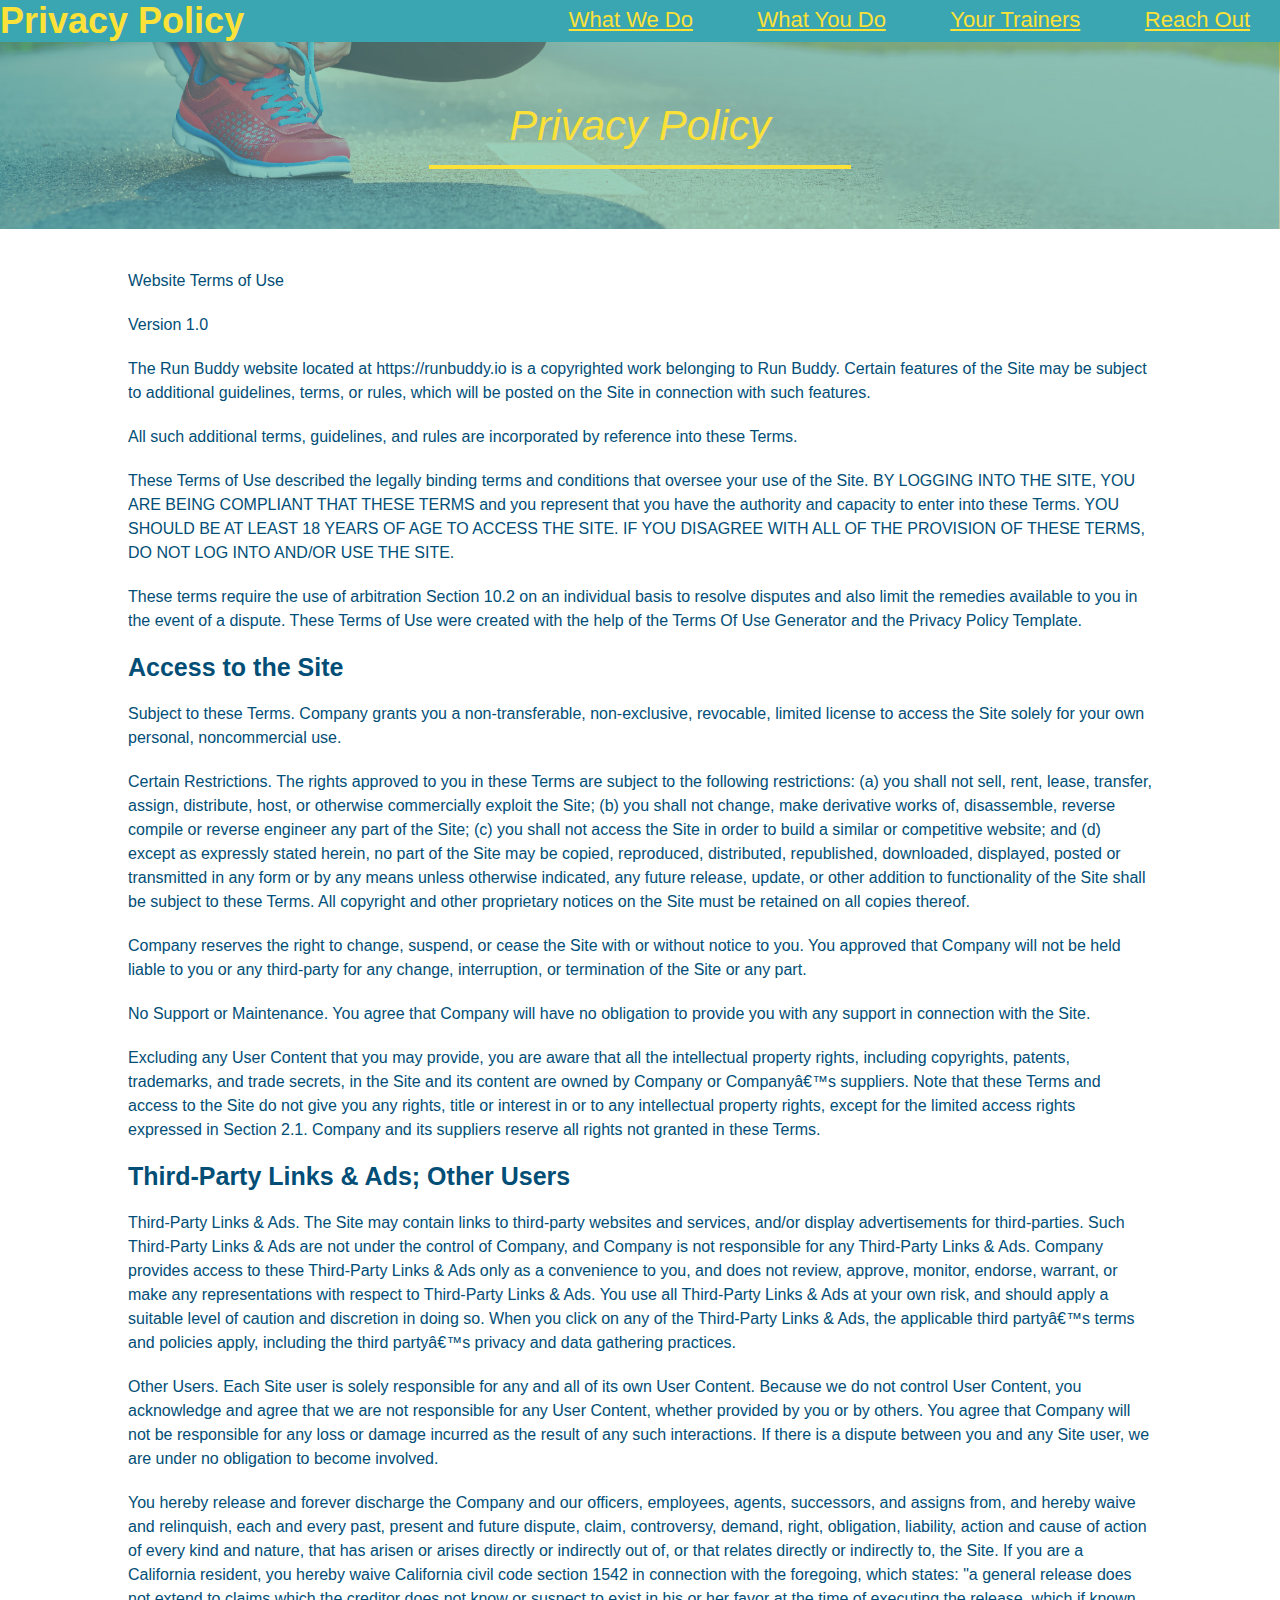
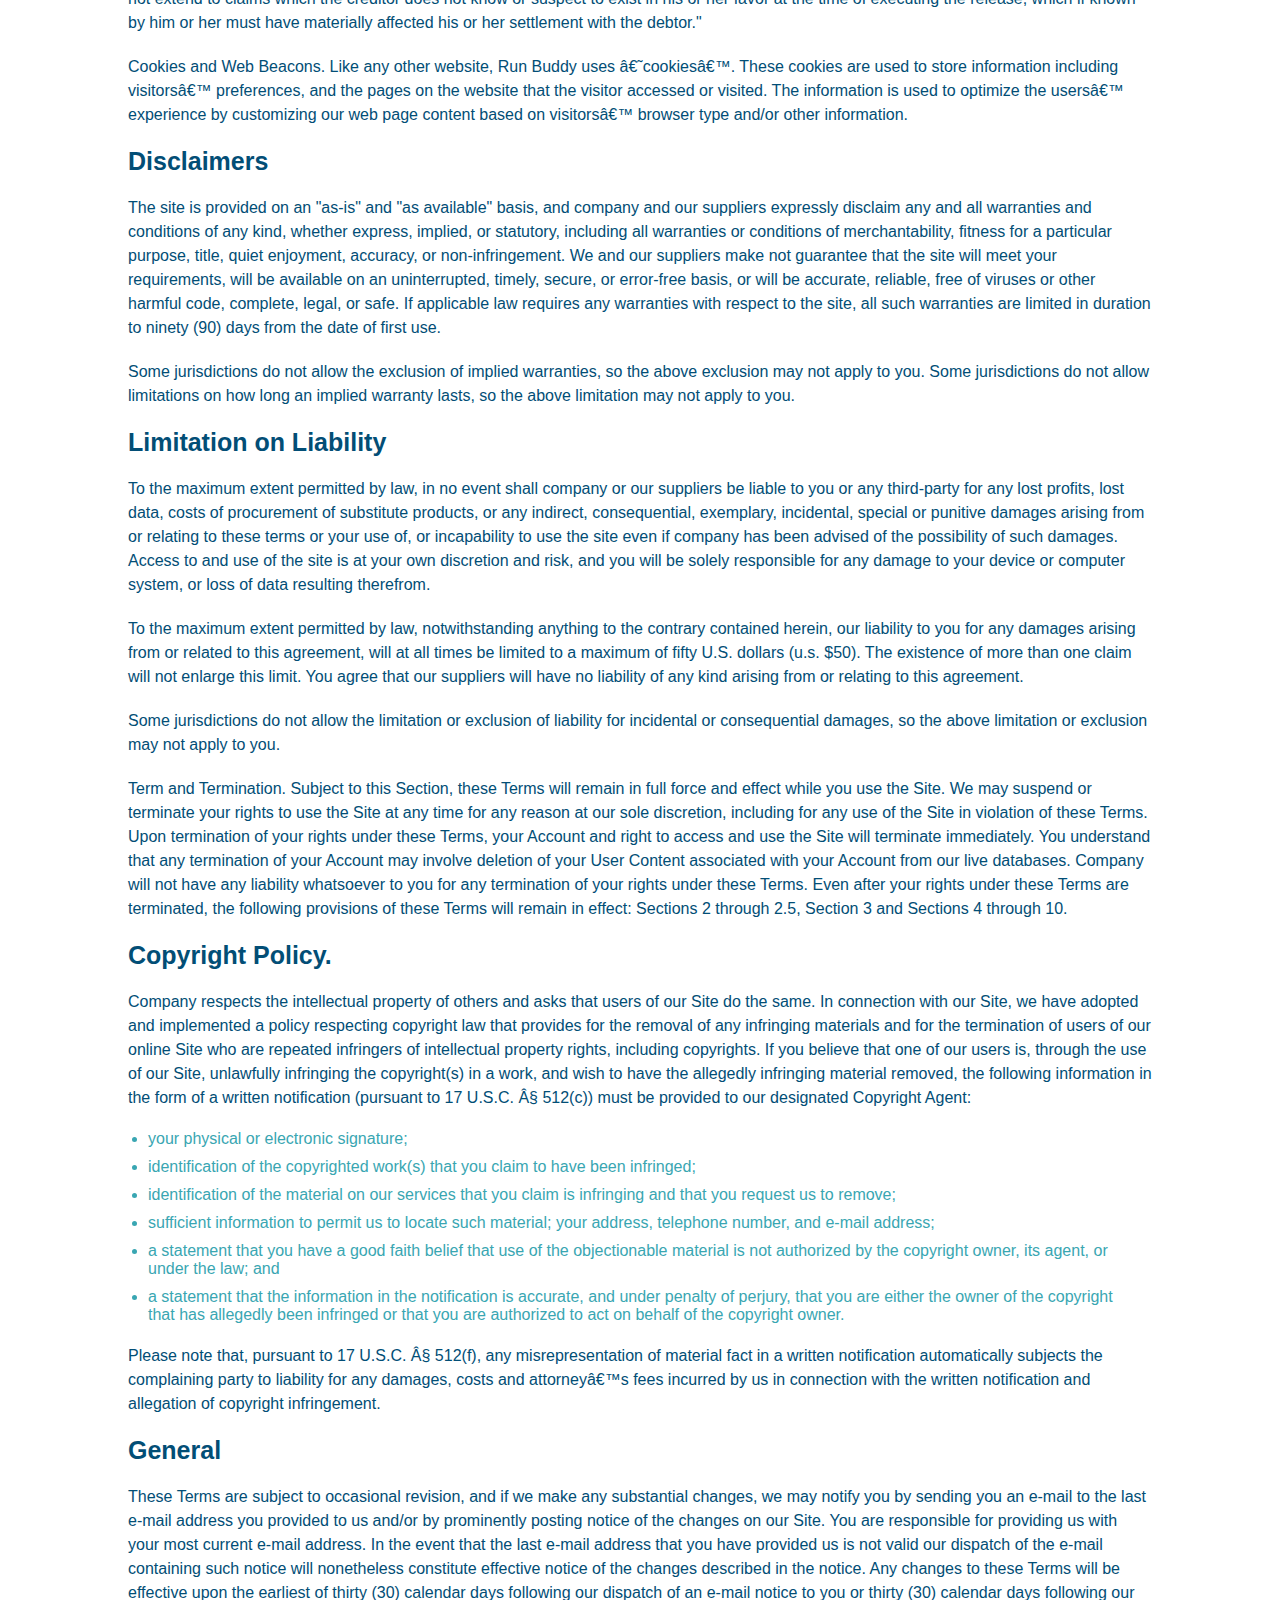
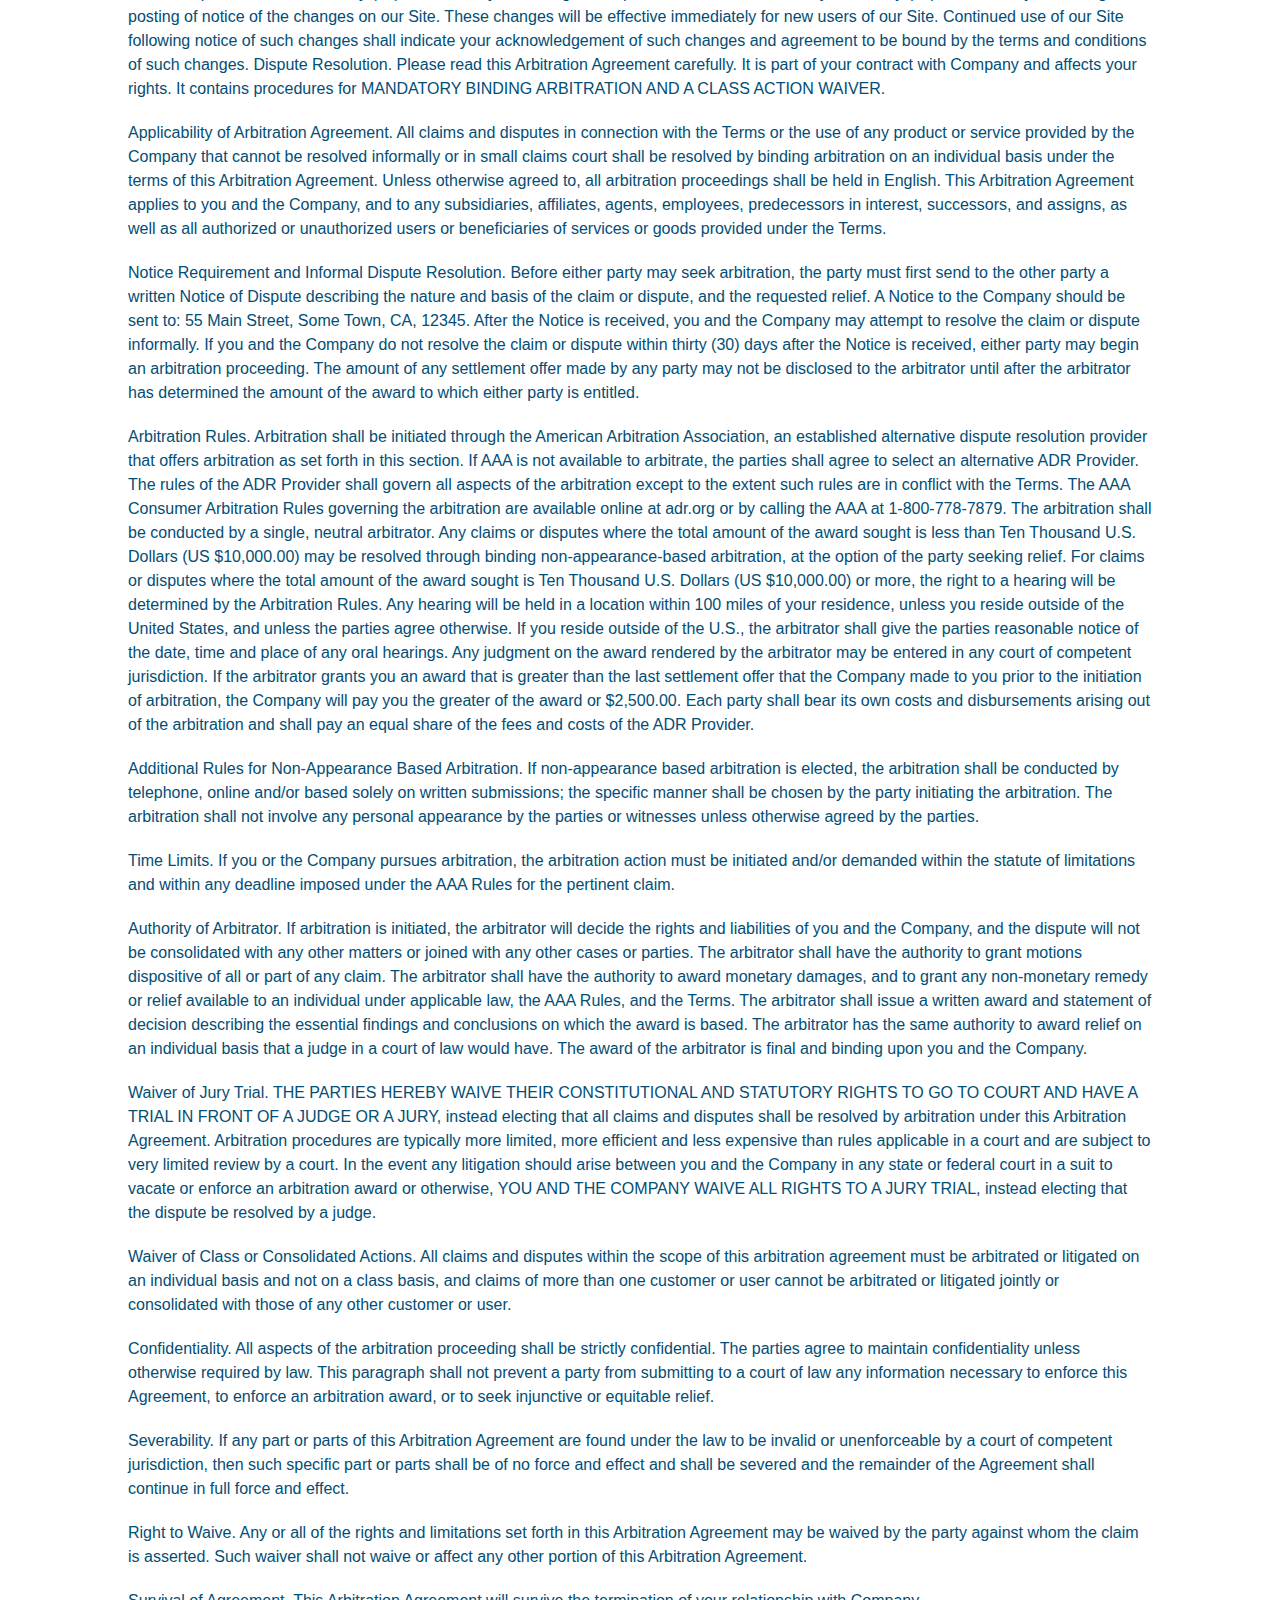
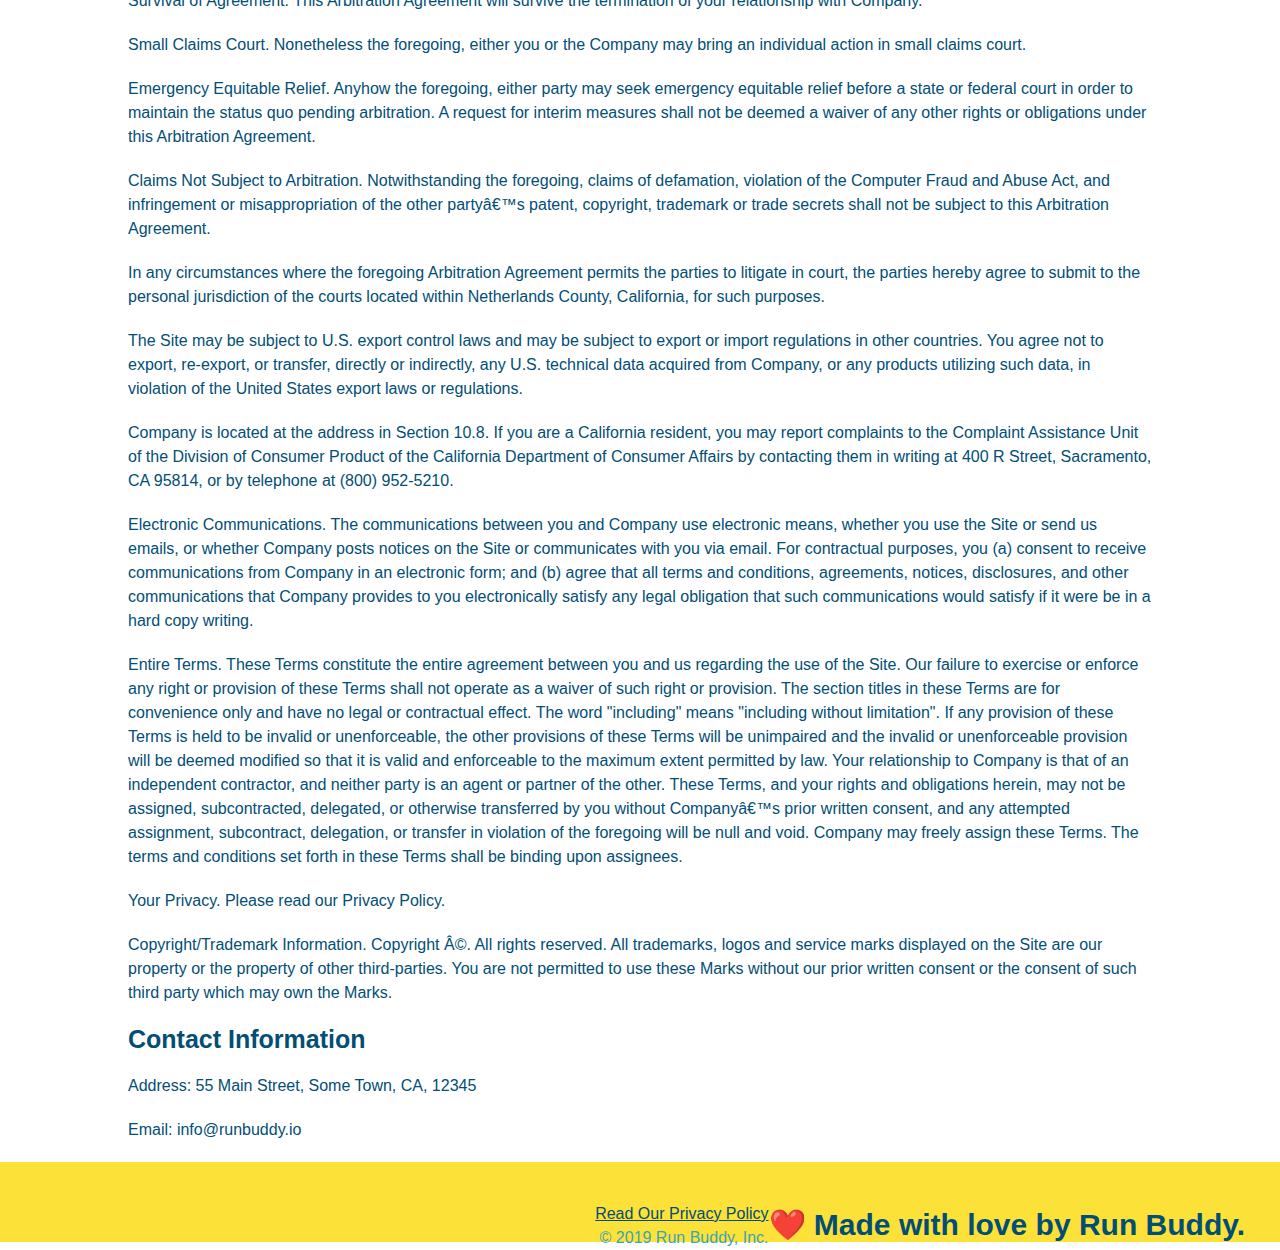
==== privacy-policy.html @ b75817e4 "privacy policy" ====
<!DOCTYPE html>
<html lang="en">
    <head>
        <meta charset="UTF-8" />
        <title>Privacy Policy - Run Buddy</title>
        <link rel="stylesheet" href="./assets/css/style.css"/>
        <link rel="stylesheet" href="./assets/css/secondary-styles.css"/>
    </head>
    <body>
    <!-- header -->
        <header>
        <h1>Privacy Policy</h1>
            <nav>
                <!--Unordered list element -->
                <ul>
                <!-- List item element -->
                <li>
                <!-- Anchor element -->
                <a href="./index.html/#what-we-do">What We Do</a>
                </li>
                <li>
                <a href="./index.html/#what-you-do">What You Do</a>
                </li>
                <li>
                <a href="./index.html/#your-trainers">Your Trainers</a>
                </li>
                <li>
                <a href="./index.html/#reach-out">Reach Out</a>
                </li>
                </ul>
            </nav>
        </header>
    <!-- hero/privacy policy content -->
    <section class="hero hero-secondary">
        <h2 class="page-title">Privacy Policy</h2>
    </section>
    <article class="secondary-content">
        <p>
            Website Terms of Use
          </p>
    
          <p>
            Version 1.0
          </p>
    
          <p>
            The Run Buddy website located at https://runbuddy.io is a copyrighted work belonging to Run Buddy. Certain
            features of the Site may be subject to additional guidelines, terms, or rules, which will be posted on the Site
            in connection with such features.
          </p>
    
          <p>
            All such additional terms, guidelines, and rules are incorporated by reference into these Terms.
          </p>
    
          <p>
            These Terms of Use described the legally binding terms and conditions that oversee your use of the Site. BY
            LOGGING INTO THE SITE, YOU ARE BEING COMPLIANT THAT THESE TERMS and you represent that you have the authority
            and capacity to enter into these Terms. YOU SHOULD BE AT LEAST 18 YEARS OF AGE TO ACCESS THE SITE. IF YOU
            DISAGREE WITH ALL OF THE PROVISION OF THESE TERMS, DO NOT LOG INTO AND/OR USE THE SITE.
          </p>
    
          <p>
            These terms require the use of arbitration Section 10.2 on an individual basis to resolve disputes and also
            limit the remedies available to you in the event of a dispute. These Terms of Use were created with the help of
            the Terms Of Use Generator and the Privacy Policy Template.
          </p>
    
          <h3>
            Access to the Site
          </h3>
    
          <p>
            Subject to these Terms. Company grants you a non-transferable, non-exclusive, revocable, limited license to
            access the Site solely for your own personal, noncommercial use.
          </p>
    
          <p>
            Certain Restrictions. The rights approved to you in these Terms are subject to the following restrictions: (a)
            you shall not sell, rent, lease, transfer, assign, distribute, host, or otherwise commercially exploit the Site;
            (b) you shall not change, make derivative works of, disassemble, reverse compile or reverse engineer any part of
            the Site; (c) you shall not access the Site in order to build a similar or competitive website; and (d) except
            as expressly stated herein, no part of the Site may be copied, reproduced, distributed, republished, downloaded,
            displayed, posted or transmitted in any form or by any means unless otherwise indicated, any future release,
            update, or other addition to functionality of the Site shall be subject to these Terms. All copyright and other
            proprietary notices on the Site must be retained on all copies thereof.
          </p>
    
          <p>
            Company reserves the right to change, suspend, or cease the Site with or without notice to you. You approved
            that Company will not be held liable to you or any third-party for any change, interruption, or termination of
            the Site or any part.
          </p>
    
          <p>
            No Support or Maintenance. You agree that Company will have no obligation to provide you with any support in
            connection with the Site.
          </p>
    
          <p>
            Excluding any User Content that you may provide, you are aware that all the intellectual property rights,
            including copyrights, patents, trademarks, and trade secrets, in the Site and its content are owned by Company
            or Companyâ€™s suppliers. Note that these Terms and access to the Site do not give you any rights, title or
            interest in or to any intellectual property rights, except for the limited access rights expressed in Section
            2.1. Company and its suppliers reserve all rights not granted in these Terms.
          </p>
    
          <h3>
            Third-Party Links & Ads; Other Users
          </h3>
    
          <p>
            Third-Party Links & Ads. The Site may contain links to third-party websites and services, and/or display
            advertisements for third-parties. Such Third-Party Links & Ads are not under the control of Company, and Company
            is not responsible for any Third-Party Links & Ads. Company provides access to these Third-Party Links & Ads
            only as a convenience to you, and does not review, approve, monitor, endorse, warrant, or make any
            representations with respect to Third-Party Links & Ads. You use all Third-Party Links & Ads at your own risk,
            and should apply a suitable level of caution and discretion in doing so. When you click on any of the
            Third-Party Links & Ads, the applicable third partyâ€™s terms and policies apply, including the third partyâ€™s
            privacy and data gathering practices.
          </p>
    
          <p>
            Other Users. Each Site user is solely responsible for any and all of its own User Content. Because we do not
            control User Content, you acknowledge and agree that we are not responsible for any User Content, whether
            provided by you or by others. You agree that Company will not be responsible for any loss or damage incurred as
            the result of any such interactions. If there is a dispute between you and any Site user, we are under no
            obligation to become involved.
          </p>
    
          <p>
            You hereby release and forever discharge the Company and our officers, employees, agents, successors, and
            assigns from, and hereby waive and relinquish, each and every past, present and future dispute, claim,
            controversy, demand, right, obligation, liability, action and cause of action of every kind and nature, that has
            arisen or arises directly or indirectly out of, or that relates directly or indirectly to, the Site. If you are
            a California resident, you hereby waive California civil code section 1542 in connection with the foregoing,
            which states: "a general release does not extend to claims which the creditor does not know or suspect to exist
            in his or her favor at the time of executing the release, which if known by him or her must have materially
            affected his or her settlement with the debtor."
          </p>
    
          <p>
            Cookies and Web Beacons. Like any other website, Run Buddy uses â€˜cookiesâ€™. These cookies are used to store
            information including visitorsâ€™ preferences, and the pages on the website that the visitor accessed or visited.
            The information is used to optimize the usersâ€™ experience by customizing our web page content based on visitorsâ€™
            browser type and/or other information.
          </p>
    
          <h3>
            Disclaimers
          </h3>
    
          <p>
            The site is provided on an "as-is" and "as available" basis, and company and our suppliers expressly disclaim
            any and all warranties and conditions of any kind, whether express, implied, or statutory, including all
            warranties or conditions of merchantability, fitness for a particular purpose, title, quiet enjoyment, accuracy,
            or non-infringement. We and our suppliers make not guarantee that the site will meet your requirements, will be
            available on an uninterrupted, timely, secure, or error-free basis, or will be accurate, reliable, free of
            viruses or other harmful code, complete, legal, or safe. If applicable law requires any warranties with respect
            to the site, all such warranties are limited in duration to ninety (90) days from the date of first use.
          </p>
    
          <p>
            Some jurisdictions do not allow the exclusion of implied warranties, so the above exclusion may not apply to
            you. Some jurisdictions do not allow limitations on how long an implied warranty lasts, so the above limitation
            may not apply to you.
          </p>
    
          <h3>
            Limitation on Liability
          </h3>
    
          <p>
            To the maximum extent permitted by law, in no event shall company or our suppliers be liable to you or any
            third-party for any lost profits, lost data, costs of procurement of substitute products, or any indirect,
            consequential, exemplary, incidental, special or punitive damages arising from or relating to these terms or
            your use of, or incapability to use the site even if company has been advised of the possibility of such
            damages. Access to and use of the site is at your own discretion and risk, and you will be solely responsible
            for any damage to your device or computer system, or loss of data resulting therefrom.
          </p>
    
          <p>
            To the maximum extent permitted by law, notwithstanding anything to the contrary contained herein, our liability
            to you for any damages arising from or related to this agreement, will at all times be limited to a maximum of
            fifty U.S. dollars (u.s. $50). The existence of more than one claim will not enlarge this limit. You agree that
            our suppliers will have no liability of any kind arising from or relating to this agreement.
          </p>
    
          <p>
            Some jurisdictions do not allow the limitation or exclusion of liability for incidental or consequential
            damages, so the above limitation or exclusion may not apply to you.
          </p>
    
          <p>
            Term and Termination. Subject to this Section, these Terms will remain in full force and effect while you use
            the Site. We may suspend or terminate your rights to use the Site at any time for any reason at our sole
            discretion, including for any use of the Site in violation of these Terms. Upon termination of your rights under
            these Terms, your Account and right to access and use the Site will terminate immediately. You understand that
            any termination of your Account may involve deletion of your User Content associated with your Account from our
            live databases. Company will not have any liability whatsoever to you for any termination of your rights under
            these Terms. Even after your rights under these Terms are terminated, the following provisions of these Terms
            will remain in effect: Sections 2 through 2.5, Section 3 and Sections 4 through 10.
          </p>
    
          <h3>
            Copyright Policy.
          </h3>
    
          <p>
            Company respects the intellectual property of others and asks that users of our Site do the same. In connection
            with our Site, we have adopted and implemented a policy respecting copyright law that provides for the removal
            of any infringing materials and for the termination of users of our online Site who are repeated infringers of
            intellectual property rights, including copyrights. If you believe that one of our users is, through the use of
            our Site, unlawfully infringing the copyright(s) in a work, and wish to have the allegedly infringing material
            removed, the following information in the form of a written notification (pursuant to 17 U.S.C. Â§ 512(c)) must
            be provided to our designated Copyright Agent:
          </p>
    
          <ul>
            <li>
              your physical or electronic signature;
            </li>
            <li>
              identification of the copyrighted work(s) that you claim to have been infringed;
            </li>
            <li>
              identification of the material on our services that you claim is infringing and that you request us to remove;
            </li>
            <li>
              sufficient information to permit us to locate such material; your address, telephone number, and e-mail
              address;
            </li>
            <li>
              a statement that you have a good faith belief that use of the objectionable material is not authorized by the
              copyright owner, its agent, or under the law; and
            </li>
            <li>
              a statement that the information in the notification is accurate, and under penalty of perjury, that you are
              either the owner of the copyright that has allegedly been infringed or that you are authorized to act on
              behalf of the copyright owner.
            </li>
          </ul>
    
          <p>
            Please note that, pursuant to 17 U.S.C. Â§ 512(f), any misrepresentation of material fact in a written
            notification automatically subjects the complaining party to liability for any damages, costs and attorneyâ€™s
            fees incurred by us in connection with the written notification and allegation of copyright infringement.
          </p>
    
          <h3>
            General
          </h3>
    
          <p>
            These Terms are subject to occasional revision, and if we make any substantial changes, we may notify you by
            sending you an e-mail to the last e-mail address you provided to us and/or by prominently posting notice of the
            changes on our Site. You are responsible for providing us with your most current e-mail address. In the event
            that the last e-mail address that you have provided us is not valid our dispatch of the e-mail containing such
            notice will nonetheless constitute effective notice of the changes described in the notice. Any changes to these
            Terms will be effective upon the earliest of thirty (30) calendar days following our dispatch of an e-mail
            notice to you or thirty (30) calendar days following our posting of notice of the changes on our Site. These
            changes will be effective immediately for new users of our Site. Continued use of our Site following notice of
            such changes shall indicate your acknowledgement of such changes and agreement to be bound by the terms and
            conditions of such changes. Dispute Resolution. Please read this Arbitration Agreement carefully. It is part of
            your contract with Company and affects your rights. It contains procedures for MANDATORY BINDING ARBITRATION AND
            A CLASS ACTION WAIVER.
          </p>
    
          <p>
            Applicability of Arbitration Agreement. All claims and disputes in connection with the Terms or the use of any
            product or service provided by the Company that cannot be resolved informally or in small claims court shall be
            resolved by binding arbitration on an individual basis under the terms of this Arbitration Agreement. Unless
            otherwise agreed to, all arbitration proceedings shall be held in English. This Arbitration Agreement applies to
            you and the Company, and to any subsidiaries, affiliates, agents, employees, predecessors in interest,
            successors, and assigns, as well as all authorized or unauthorized users or beneficiaries of services or goods
            provided under the Terms.
          </p>
    
          <p>
            Notice Requirement and Informal Dispute Resolution. Before either party may seek arbitration, the party must
            first send to the other party a written Notice of Dispute describing the nature and basis of the claim or
            dispute, and the requested relief. A Notice to the Company should be sent to: 55 Main Street, Some Town, CA,
            12345. After the Notice is received, you and the Company may attempt to resolve the claim or dispute informally.
            If you and the Company do not resolve the claim or dispute within thirty (30) days after the Notice is received,
            either party may begin an arbitration proceeding. The amount of any settlement offer made by any party may not
            be disclosed to the arbitrator until after the arbitrator has determined the amount of the award to which either
            party is entitled.
          </p>
    
          <p>
            Arbitration Rules. Arbitration shall be initiated through the American Arbitration Association, an established
            alternative dispute resolution provider that offers arbitration as set forth in this section. If AAA is not
            available to arbitrate, the parties shall agree to select an alternative ADR Provider. The rules of the ADR
            Provider shall govern all aspects of the arbitration except to the extent such rules are in conflict with the
            Terms. The AAA Consumer Arbitration Rules governing the arbitration are available online at adr.org or by
            calling the AAA at 1-800-778-7879. The arbitration shall be conducted by a single, neutral arbitrator. Any
            claims or disputes where the total amount of the award sought is less than Ten Thousand U.S. Dollars (US
            $10,000.00) may be resolved through binding non-appearance-based arbitration, at the option of the party seeking
            relief. For claims or disputes where the total amount of the award sought is Ten Thousand U.S. Dollars (US
            $10,000.00) or more, the right to a hearing will be determined by the Arbitration Rules. Any hearing will be
            held in a location within 100 miles of your residence, unless you reside outside of the United States, and
            unless the parties agree otherwise. If you reside outside of the U.S., the arbitrator shall give the parties
            reasonable notice of the date, time and place of any oral hearings. Any judgment on the award rendered by the
            arbitrator may be entered in any court of competent jurisdiction. If the arbitrator grants you an award that is
            greater than the last settlement offer that the Company made to you prior to the initiation of arbitration, the
            Company will pay you the greater of the award or $2,500.00. Each party shall bear its own costs and
            disbursements arising out of the arbitration and shall pay an equal share of the fees and costs of the ADR
            Provider.
          </p>
    
          <p>
            Additional Rules for Non-Appearance Based Arbitration. If non-appearance based arbitration is elected, the
            arbitration shall be conducted by telephone, online and/or based solely on written submissions; the specific
            manner shall be chosen by the party initiating the arbitration. The arbitration shall not involve any personal
            appearance by the parties or witnesses unless otherwise agreed by the parties.
          </p>
    
          <p>
            Time Limits. If you or the Company pursues arbitration, the arbitration action must be initiated and/or demanded
            within the statute of limitations and within any deadline imposed under the AAA Rules for the pertinent claim.
          </p>
    
          <p>
            Authority of Arbitrator. If arbitration is initiated, the arbitrator will decide the rights and liabilities of
            you and the Company, and the dispute will not be consolidated with any other matters or joined with any other
            cases or parties. The arbitrator shall have the authority to grant motions dispositive of all or part of any
            claim. The arbitrator shall have the authority to award monetary damages, and to grant any non-monetary remedy
            or relief available to an individual under applicable law, the AAA Rules, and the Terms. The arbitrator shall
            issue a written award and statement of decision describing the essential findings and conclusions on which the
            award is based. The arbitrator has the same authority to award relief on an individual basis that a judge in a
            court of law would have. The award of the arbitrator is final and binding upon you and the Company.
          </p>
    
          <p>
            Waiver of Jury Trial. THE PARTIES HEREBY WAIVE THEIR CONSTITUTIONAL AND STATUTORY RIGHTS TO GO TO COURT AND HAVE
            A TRIAL IN FRONT OF A JUDGE OR A JURY, instead electing that all claims and disputes shall be resolved by
            arbitration under this Arbitration Agreement. Arbitration procedures are typically more limited, more efficient
            and less expensive than rules applicable in a court and are subject to very limited review by a court. In the
            event any litigation should arise between you and the Company in any state or federal court in a suit to vacate
            or enforce an arbitration award or otherwise, YOU AND THE COMPANY WAIVE ALL RIGHTS TO A JURY TRIAL, instead
            electing that the dispute be resolved by a judge.
          </p>
    
          <p>
            Waiver of Class or Consolidated Actions. All claims and disputes within the scope of this arbitration agreement
            must be arbitrated or litigated on an individual basis and not on a class basis, and claims of more than one
            customer or user cannot be arbitrated or litigated jointly or consolidated with those of any other customer or
            user.
          </p>
    
          <p>
            Confidentiality. All aspects of the arbitration proceeding shall be strictly confidential. The parties agree to
            maintain confidentiality unless otherwise required by law. This paragraph shall not prevent a party from
            submitting to a court of law any information necessary to enforce this Agreement, to enforce an arbitration
            award, or to seek injunctive or equitable relief.
          </p>
    
          <p>
            Severability. If any part or parts of this Arbitration Agreement are found under the law to be invalid or
            unenforceable by a court of competent jurisdiction, then such specific part or parts shall be of no force and
            effect and shall be severed and the remainder of the Agreement shall continue in full force and effect.
          </p>
    
          <p>
            Right to Waive. Any or all of the rights and limitations set forth in this Arbitration Agreement may be waived
            by the party against whom the claim is asserted. Such waiver shall not waive or affect any other portion of this
            Arbitration Agreement.
          </p>
    
          <p>
            Survival of Agreement. This Arbitration Agreement will survive the termination of your relationship with
            Company.
          </p>
    
          <p>
            Small Claims Court. Nonetheless the foregoing, either you or the Company may bring an individual action in small
            claims court.
          </p>
    
          <p>
            Emergency Equitable Relief. Anyhow the foregoing, either party may seek emergency equitable relief before a
            state or federal court in order to maintain the status quo pending arbitration. A request for interim measures
            shall not be deemed a waiver of any other rights or obligations under this Arbitration Agreement.
          </p>
    
          <p>
            Claims Not Subject to Arbitration. Notwithstanding the foregoing, claims of defamation, violation of the
            Computer Fraud and Abuse Act, and infringement or misappropriation of the other partyâ€™s patent, copyright,
            trademark or trade secrets shall not be subject to this Arbitration Agreement.
          </p>
    
          <p>
            In any circumstances where the foregoing Arbitration Agreement permits the parties to litigate in court, the
            parties hereby agree to submit to the personal jurisdiction of the courts located within Netherlands County,
            California, for such purposes.
          </p>
    
          <p>
            The Site may be subject to U.S. export control laws and may be subject to export or import regulations in other
            countries. You agree not to export, re-export, or transfer, directly or indirectly, any U.S. technical data
            acquired from Company, or any products utilizing such data, in violation of the United States export laws or
            regulations.
          </p>
    
          <p>
            Company is located at the address in Section 10.8. If you are a California resident, you may report complaints
            to the Complaint Assistance Unit of the Division of Consumer Product of the California Department of Consumer
            Affairs by contacting them in writing at 400 R Street, Sacramento, CA 95814, or by telephone at (800) 952-5210.
          </p>
    
          <p>
            Electronic Communications. The communications between you and Company use electronic means, whether you use the
            Site or send us emails, or whether Company posts notices on the Site or communicates with you via email. For
            contractual purposes, you (a) consent to receive communications from Company in an electronic form; and (b)
            agree that all terms and conditions, agreements, notices, disclosures, and other communications that Company
            provides to you electronically satisfy any legal obligation that such communications would satisfy if it were be
            in a hard copy writing.
          </p>
    
          <p>
            Entire Terms. These Terms constitute the entire agreement between you and us regarding the use of the Site. Our
            failure to exercise or enforce any right or provision of these Terms shall not operate as a waiver of such right
            or provision. The section titles in these Terms are for convenience only and have no legal or contractual
            effect. The word "including" means "including without limitation". If any provision of these Terms is held to be
            invalid or unenforceable, the other provisions of these Terms will be unimpaired and the invalid or
            unenforceable provision will be deemed modified so that it is valid and enforceable to the maximum extent
            permitted by law. Your relationship to Company is that of an independent contractor, and neither party is an
            agent or partner of the other. These Terms, and your rights and obligations herein, may not be assigned,
            subcontracted, delegated, or otherwise transferred by you without Companyâ€™s prior written consent, and any
            attempted assignment, subcontract, delegation, or transfer in violation of the foregoing will be null and void.
            Company may freely assign these Terms. The terms and conditions set forth in these Terms shall be binding upon
            assignees.
          </p>
    
          <p>
            Your Privacy. Please read our Privacy Policy.
          </p>
    
          <p>
            Copyright/Trademark Information. Copyright Â©. All rights reserved. All trademarks, logos and service marks
            displayed on the Site are our property or the property of other third-parties. You are not permitted to use
            these Marks without our prior written consent or the consent of such third party which may own the Marks.
          </p>
    
          <h3>
            Contact Information
          </h3>
    
          <p>
            Address: 55 Main Street, Some Town, CA, 12345
          </p>
    
          <p>
            Email: info@runbuddy.io
          </p>
    </article>

    <!-- footer -->
        <footer>
            <div>
                <h2>❤️ Made with love by Run Buddy.</h2>
            </div>
            <div>
                <a href=" ">Read Our Privacy Policy</a><br />
                &copy; 2019 Run Buddy, Inc.
            </div>        
        </footer>
    </body>

</html>
---- assets/css/style.css ----
* {
    margin: 0;
    padding: 0;
    box-sizing: border-box;
}

body {
    /* more on this crazy alphanumerical value in a minute! */
    color: #39a6b2;
    font-family: Helvetica, Arial, sans-serif;
  }

header {
    padding: 20px 35 px;
    background-color: #39a6b2;
}

header h1 {
    font-weight: bold;
    font-size: 36px;
    color: #fce138;
    margin: 0;
    display: inline;
}

header a {
    color: #fce138;
}

header nav {
    float: right;
    margin: 7px 0;
}

header nav ul li {
    display: inline;
}

header nav ul li a {
    margin: 0 30px;
    font-weight: lighter;
    font-size: 22px;
}

footer {
    background: #fce138;
    width: 100%;
    padding: 40px 35px;
}

footer h2 {
    display: inline;
    color: #024e76;
    font-size: 30px;
    margin: 0;
}

footer div {
    float: right;
    line-height: 1.5;
    text-align: right;
}

footer a {
    color: #024e76;
}
/* Hero Style Start */
.hero {
    background-image: url("../images/hero-bg.jpg");
    height: 600px;
    background-size: cover;
    background-position: center;
    position: relative;
}

.hero-form h3 {
    font-size: 24px;
    margin: 0;
}

.hero-form p {
    margin: 5px 0 15px 0;
}

.hero-form label {
    margin: 0 5px;
}

.form-input {
    border: 1px solid #024e76;
    display: block;
    padding: 7px 15px;
    font-size: 16px;
    color: #024e76;
    width: 100%;
    margin-bottom: 15px;
}

.hero-form {
    color: #024e76;
    background-color: #fce138;
    padding: 20px;
    width: 500px;
    border: solid 3px #024e76;
    position: absolute;
    bottom: 120px;
    right: 140px;
}

.hero-form button {
    background-color: #024e76;
    color: #fce138;
    border: none;
    padding: 10px 20px;
    font-size: 16px;
}
/* Hero Style End */

.intro {
    text-align: center;
}

.intro p {
    line-height: 1.7;
    color: #39a6b2;
    width: 80%;
    font-size: 20px;
    margin: 0 auto;
}

.steps {
    text-align: center;
    background: #fce138;
}

.section-title {
    font-size: 55px;
    color: #024e76;
    margin-bottom: 35px;
    padding: 0 100px 20px 100px;
    display: inline-block;
    border-bottom: 3px solid;
  }
  
  .primary-border {
    border-color: #fce138;
  }
  
  .secondary-border {
    border-color: #39a6b2;
  }

  .steps div {
      margin-bottom: 80px;
  }

  .steps img {
      width: 15%;
      margin: 10px 0;
  }

  .steps h3 {
      color: #024e76;
      font-size: 46px;
      margin-top: 10px;
  }

  .steps p {
      color: #39a6b2;
      font-size: 23px;
  }

  .steps span {
      font-size: 38px;
  }

  .trainers {
      text-align: center;

  }

  .trainer {
      width: 900px;
      margin: 0 auto 30px auto;
      background: #024e76;
      color: #fce138;
      overflow: auto;
  }

  .trainer img {
      width: 35%;
      float: left;
  }

  .trainer-bio {
      padding: 35px;
      float: left;
      width: 65%;
  }

  .text-left {
    text-align: left;
}

.text-right {
    text-align: right;
}

.trainer-bio h3 {
    font-size: 32px;
    margin-bottom: 8px;
}
  
.trainer-bio h4 {
    font-weight: lighter;
    font-size: 26px;
    margin-bottom: 25px;
}
  
.trainer-bio p {
    font-size: 17px;
    line-height: 1.3;
}

/* REACH OUT STYLES START */
.contact {
    text-align: center;
    background: #024e76;
}

.contact h2 {
    color: #fce138;
}

.contact-info iframe {
    width: 400px;
    height: 400px;
}

.contact-info div {
    width: 410px;
    display: inline-block;
    vertical-align: top;
    text-align: left;
    margin: 30px 0 0 60px;
    color: white;
}

.contact-info h3 {
    color: #fce138;
    font-size: 32px;
}

.contact-info p, .contact-info address {
    margin: 20px 0;
    line-height: 1.5;
    font-size: 20px;
    font-style: normal;
}

.contact-info a {
    color: #fce138;
}

/* REACH OUT STYLES END */

.page-title {
    color: #fce138;
    display: inline-block;
    border-bottom: 4px solid #fce138;
    padding: 0 80px 15px 80px;
    font-weight: normal;
    font-size: 42px;
    font-style: italic;

}

section {
    padding: 60px;
}
---- assets/css/secondary-styles.css ----
.hero {
    background-position: bottom;
    height: auto;
    text-align: center;
    margin-bottom: 40px;
}

.secondary-content {
    width: 80%;
    margin: auto;
    color: #024e76;
}

.secondary-content h3 {
    font-size: 25px;
    margin: 20px 0;
}

.secondary-content p {
    font-size: 16px;
    line-height: 1.5;
    margin: 20px 0;
}

.secondary-content ul {
    margin: 15px 20px;
}

.secondary-content li {
    color: #39a6b2;
    margin: 10px 0;
}
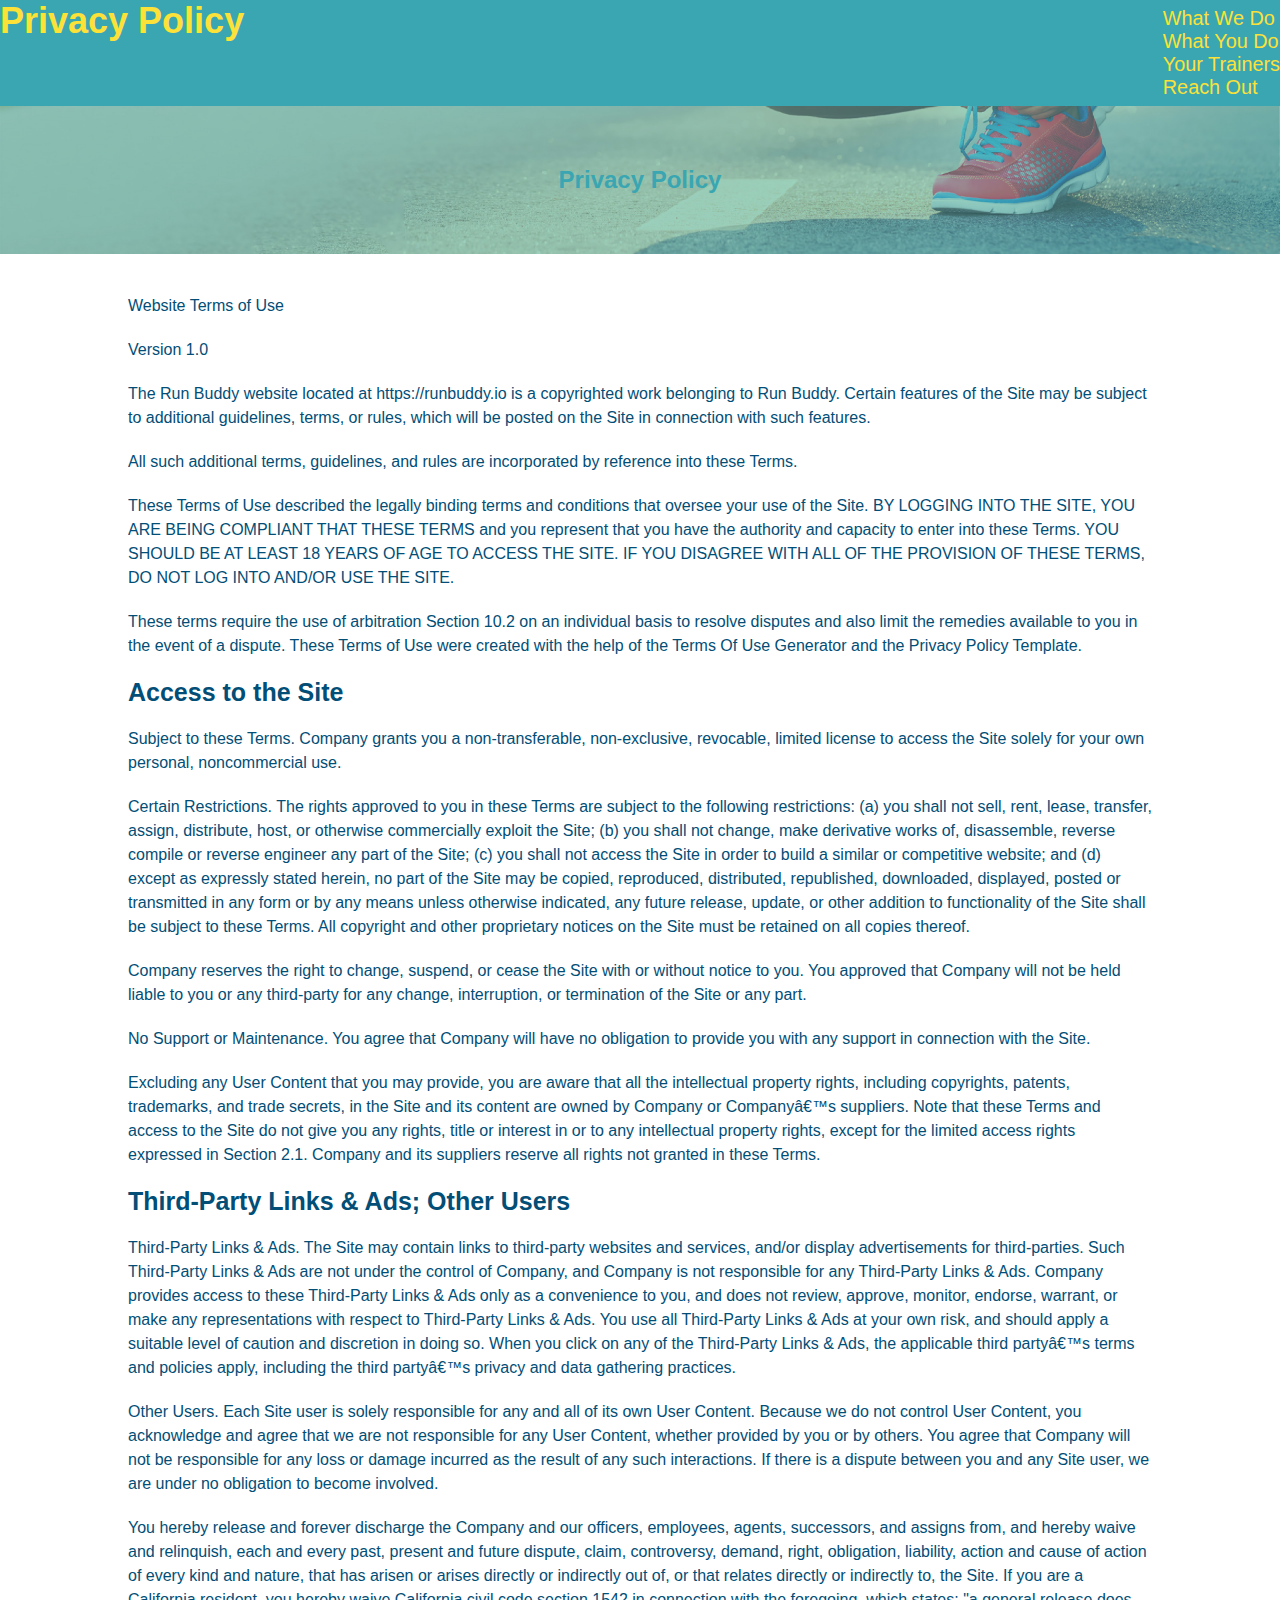
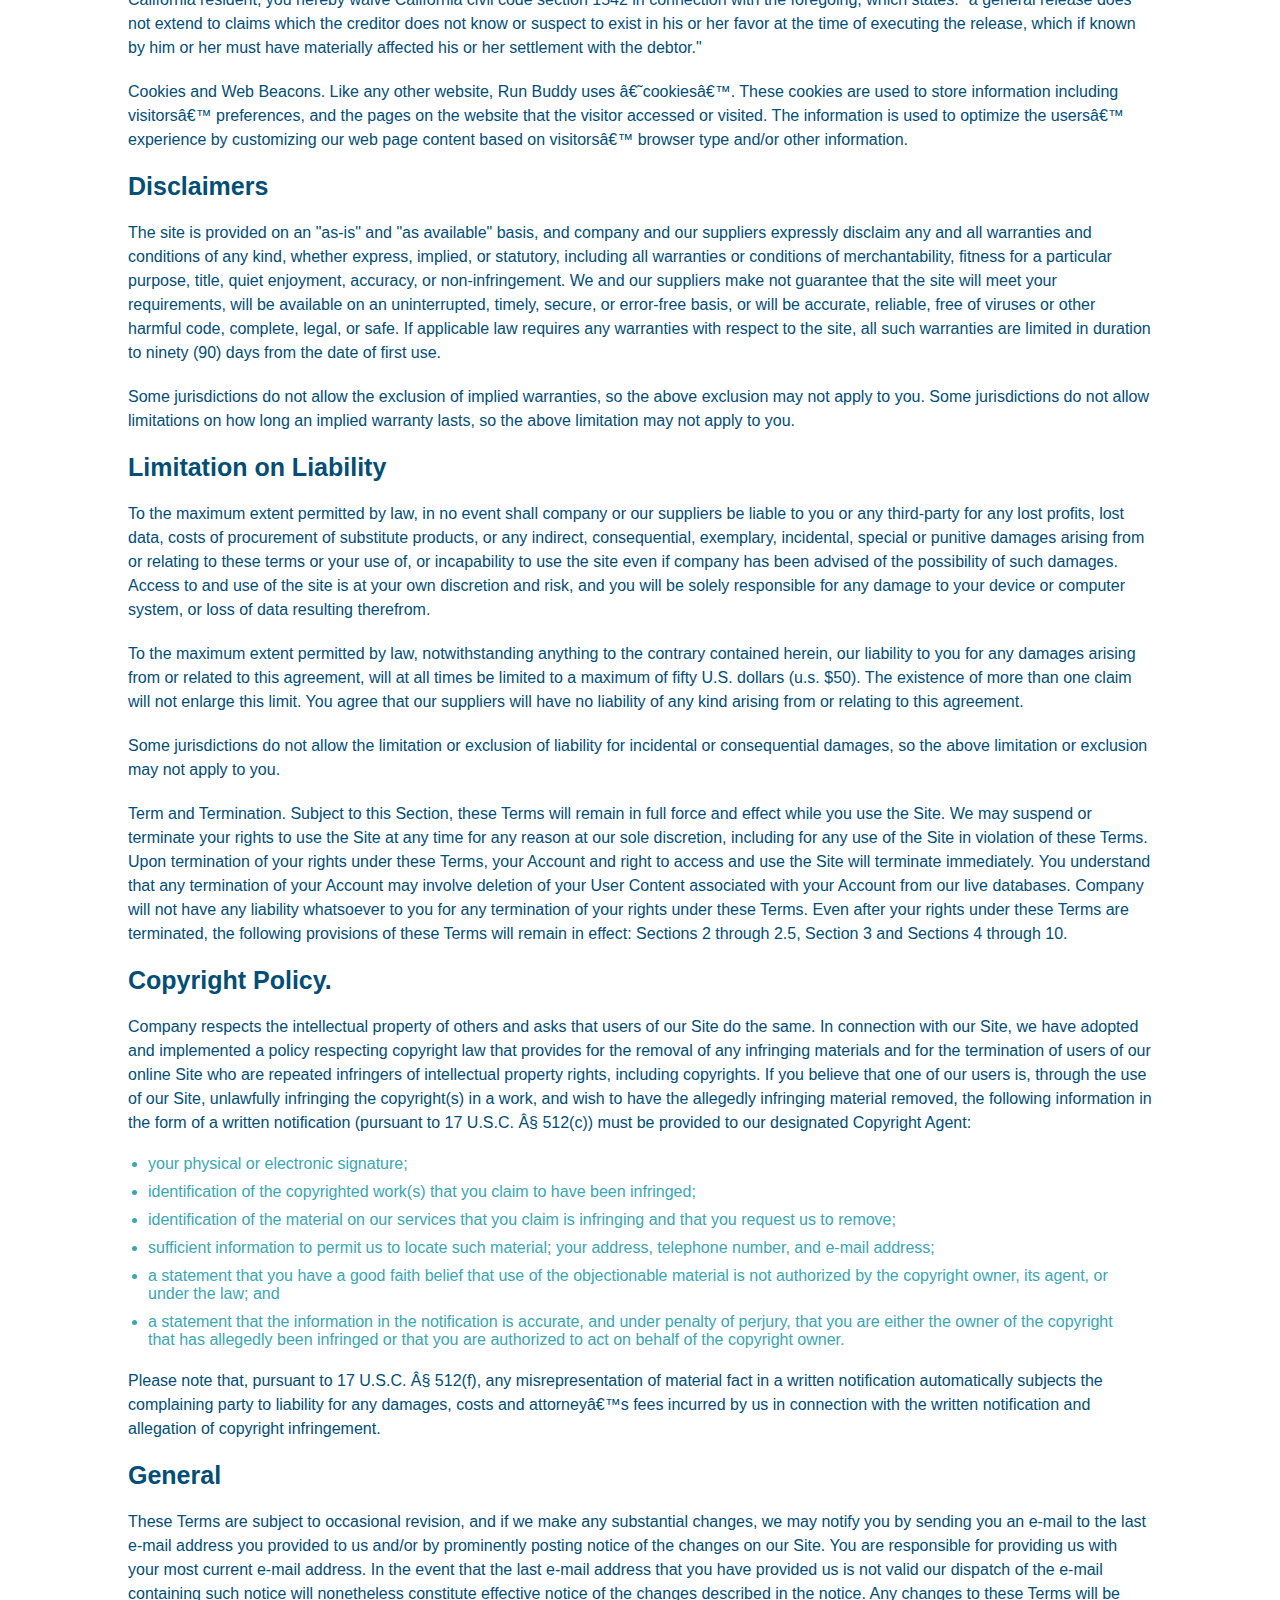
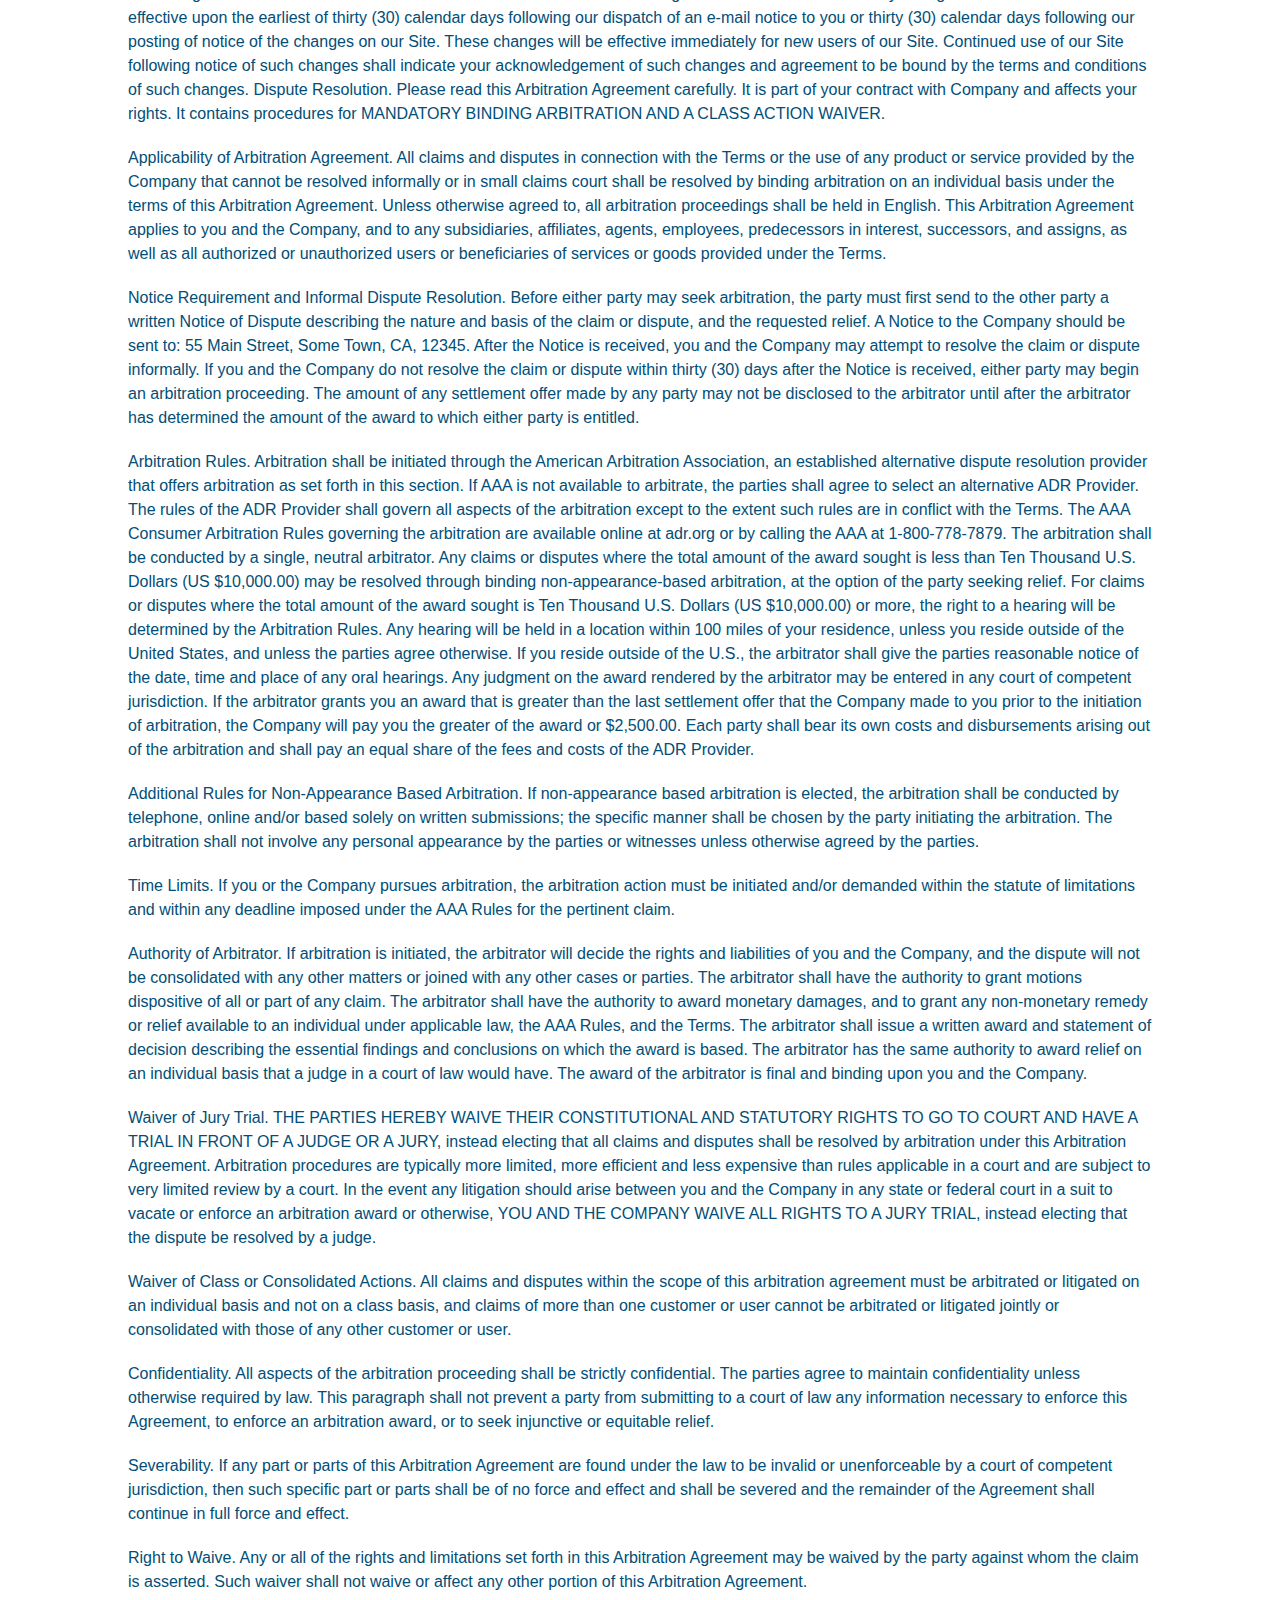
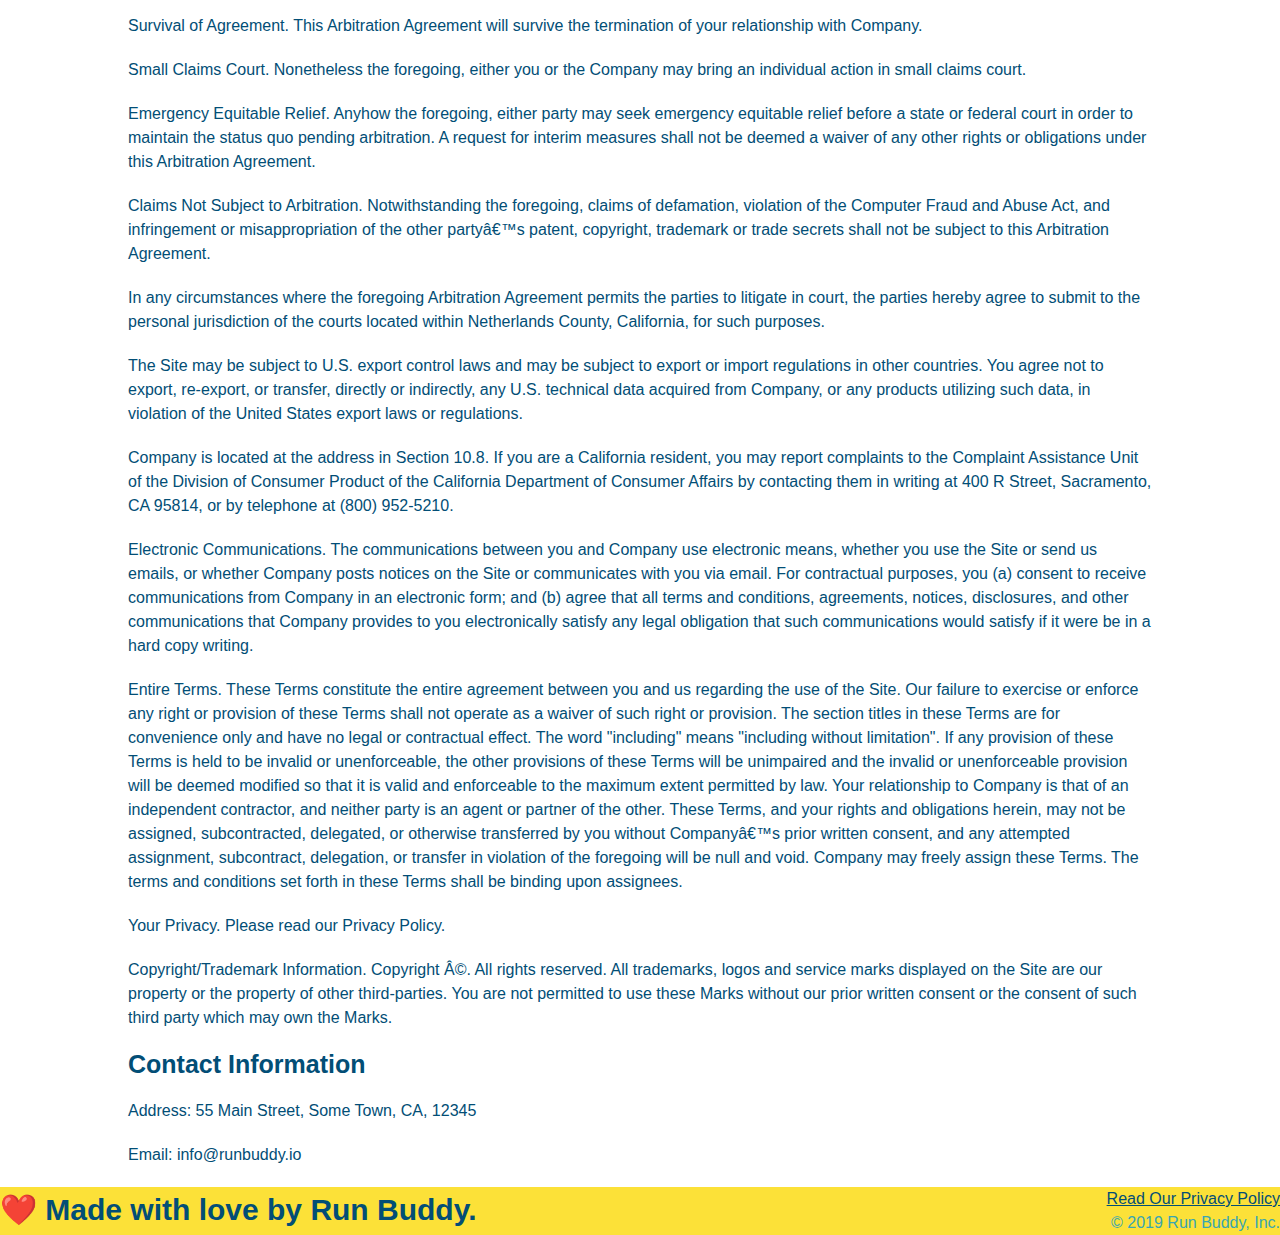
==== commit 2f6ced65: "adding media queries for differently sized screens" ====
--- a/privacy-policy.html
+++ b/privacy-policy.html
@@ -5,6 +5,7 @@
         <title>Privacy Policy - Run Buddy</title>
         <link rel="stylesheet" href="./assets/css/style.css"/>
         <link rel="stylesheet" href="./assets/css/secondary-styles.css"/>
+        <meta name="viewport" content="width=device-width, initial-scale=1.0" />
     </head>
     <body>
     <!-- header -->
--- a/assets/css/style.css
+++ b/assets/css/style.css
@@ -1,62 +1,74 @@
 * {
+    box-sizing: border-box;
     margin: 0;
     padding: 0;
-    box-sizing: border-box;
 }
 
 body {
-    /* more on this crazy alphanumerical value in a minute! */
     color: #39a6b2;
     font-family: Helvetica, Arial, sans-serif;
   }
+
+/* HEADER / NAV BAR STYLES START */
 
 header {
     padding: 20px 35 px;
     background-color: #39a6b2;
+    display: flex;
+    justify-content: space-between;
+    flex-wrap: wrap;
 }
 
 header h1 {
     font-weight: bold;
+    margin: 0;
     font-size: 36px;
     color: #fce138;
-    margin: 0;
-    display: inline;
 }
 
 header a {
+    text-decoration: none;
     color: #fce138;
 }
 
 header nav {
-    float: right;
     margin: 7px 0;
 }
 
 header nav ul li {
-    display: inline;
+    display: flex;
+    flex-wrap: wrap;
+    justify-content: space-between;
+    align-items: center;
+    list-style: none;
 }
 
 header nav ul li a {
-    margin: 0 30px;
+    padding: 10px 15 px;
     font-weight: lighter;
-    font-size: 22px;
-}
+    font-size: 1.55vw;
+}
+
+/* HEADER / NAVBAR STYLES END */
+
+/* FOOTER STYLES START */
 
 footer {
     background: #fce138;
-    width: 100%;
-    padding: 40px 35px;
+    padding: 40px 35 px;
+    display: flex;
+    justify-content: space-between;
+    flex-wrap: wrap;
+    width: 100%;
 }
 
 footer h2 {
-    display: inline;
     color: #024e76;
     font-size: 30px;
     margin: 0;
 }
 
 footer div {
-    float: right;
     line-height: 1.5;
     text-align: right;
 }
@@ -64,13 +76,46 @@
 footer a {
     color: #024e76;
 }
+/* END FOOTER STYLES */
+
+/* STYLE ALL SECTION TAGS */
+section {
+    padding: 60px;
+}
+
 /* Hero Style Start */
 .hero {
     background-image: url("../images/hero-bg.jpg");
-    height: 600px;
     background-size: cover;
     background-position: center;
-    position: relative;
+    display: flex;
+    justify-content: center;
+    flex-wrap: wrap;
+    align-items: flex-start;
+}
+
+.hero-cta {
+    width: 35%;
+    text-align: right;
+    margin: 3.5%;
+    color: #fff;
+    font-size: 18px;
+    line-height: 1.2;
+}
+
+.hero-cta h2 {
+    font-style: italic;
+    font-size: 55px;
+    color: #fce138;
+}
+
+.hero-form {
+    border: solid 3px #024e76;
+    background-color: #fce138;
+    padding: 20px;
+    color: #024e76;
+    width: 40%;
+    margin: 3.5%;
 }
 
 .hero-form h3 {
@@ -96,135 +141,146 @@
     margin-bottom: 15px;
 }
 
-.hero-form {
-    color: #024e76;
-    background-color: #fce138;
-    padding: 20px;
-    width: 500px;
-    border: solid 3px #024e76;
-    position: absolute;
-    bottom: 120px;
-    right: 140px;
-}
-
 .hero-form button {
+    color: #fce138;
     background-color: #024e76;
-    color: #fce138;
     border: none;
     padding: 10px 20px;
     font-size: 16px;
 }
 /* Hero Style End */
 
-.intro {
+/* SECTION TITLE STYLES START */
+.section-title {
+    font-size: 48px;
+    border-bottom: 3px solid;
+    color: #024e76;
+    padding-bottom: 20px;
     text-align: center;
-}
+    margin: 0 auto 35 px auto;
+    width: 50%;
+  }
+  
+.primary-border {
+    border-color: #fce138;
+}
+
+.secondary-border {
+    border-color: #39a6b2;
+}
+/* SECTION TITLE STYLES END */
+
+/* WHAT WE DO STYLES */
 
 .intro p {
     line-height: 1.7;
     color: #39a6b2;
     width: 80%;
+    margin: 0 auto;
     font-size: 20px;
+    text-align: center;
+}
+/* WHAT WE DO STYLES END */
+
+/* WHAT YOU DO STYLES START */
+.steps {
+    background: #fce138;
+}
+
+.step {
+    margin: 50px auto;
+    padding-bottom: 50px;
+    width: 80%;
+    border-bottom: 1px solid #39a6b2;
+    display: flex;
+    flex-wrap: wrap;
+    align-items: center;
+    justify-content: space-between;
+}
+
+.step h3 {
+    color: #024e76;
+    font-size: 46px;
+    flex: 1 30%;
+}
+
+.step-info {
+    flex: 2 70%;
+    display: flex;
+    flex-wrap: wrap;
+    align-items: center;  
+}
+
+.step-text {
+    flex: 12;
+}
+
+.step-text p {
+    color: #39a6b2;
+    font-size: 18px;
+}
+
+.step-text h4 {
+    font-size: 26px;
+    line-height: 1.5;
+    color: #024e76;
+}
+
+.step-img {
+    flex: 1 12%;
+    margin-right: 20px;
+}
+
+.step-img img {
+    max-width: 100%;
+}
+
+/* WHAT YOU DO STYLES END */
+
+/* MEET THE TRAINERS START */
+
+.trainers {
+    width: 100%;
     margin: 0 auto;
-}
-
-.steps {
-    text-align: center;
-    background: #fce138;
-}
-
-.section-title {
-    font-size: 55px;
-    color: #024e76;
-    margin-bottom: 35px;
-    padding: 0 100px 20px 100px;
-    display: inline-block;
-    border-bottom: 3px solid;
-  }
-  
-  .primary-border {
-    border-color: #fce138;
-  }
-  
-  .secondary-border {
-    border-color: #39a6b2;
-  }
-
-  .steps div {
-      margin-bottom: 80px;
-  }
-
-  .steps img {
-      width: 15%;
-      margin: 10px 0;
-  }
-
-  .steps h3 {
-      color: #024e76;
-      font-size: 46px;
-      margin-top: 10px;
-  }
-
-  .steps p {
-      color: #39a6b2;
-      font-size: 23px;
-  }
-
-  .steps span {
-      font-size: 38px;
-  }
-
-  .trainers {
-      text-align: center;
-
-  }
-
-  .trainer {
-      width: 900px;
-      margin: 0 auto 30px auto;
-      background: #024e76;
-      color: #fce138;
-      overflow: auto;
-  }
-
-  .trainer img {
-      width: 35%;
-      float: left;
-  }
-
-  .trainer-bio {
-      padding: 35px;
-      float: left;
-      width: 65%;
-  }
-
-  .text-left {
-    text-align: left;
-}
-
-.text-right {
-    text-align: right;
-}
+    display: flex;
+    flex-wrap: wrap;
+    justify-content: space-around;
+  }
+
+.trainer {   
+    margin: 20px;
+    flex: 1;
+    background: #024e76;
+    color: #fce138;
+  
+  }
+
+.trainer img {
+    width: 100%;
+  }
+
+.trainer-bio {
+    padding: 25px;
+    line-height: 1.3;
+  }
 
 .trainer-bio h3 {
-    font-size: 32px;
-    margin-bottom: 8px;
+    font-size: 28px;
 }
   
 .trainer-bio h4 {
     font-weight: lighter;
-    font-size: 26px;
-    margin-bottom: 25px;
+    font-size: 22px;
+    margin-bottom: 15px;
 }
   
 .trainer-bio p {
     font-size: 17px;
-    line-height: 1.3;
-}
+}
+/* TRAINER STYLES END */
 
 /* REACH OUT STYLES START */
 .contact {
-    text-align: center;
     background: #024e76;
 }
 
@@ -232,17 +288,18 @@
     color: #fce138;
 }
 
-.contact-info iframe {
-    width: 400px;
-    height: 400px;
+.contact-info {
+    display: flex;
+    justify-content: space-between;
+    flex-wrap: wrap;
+}
+
+.contact-info > * {
+    flex: 1;
+    margin: 15px;
 }
 
 .contact-info div {
-    width: 410px;
-    display: inline-block;
-    vertical-align: top;
-    text-align: left;
-    margin: 30px 0 0 60px;
     color: white;
 }
 
@@ -254,7 +311,7 @@
 .contact-info p, .contact-info address {
     margin: 20px 0;
     line-height: 1.5;
-    font-size: 20px;
+    font-size: 16px;
     font-style: normal;
 }
 
@@ -262,19 +319,59 @@
     color: #fce138;
 }
 
+.contact-form input, .contact-form textarea {
+    border: 1px solid #024e76;
+    display: block;
+    padding: 7px 15px;
+    font-size: 16px;
+    color: #024e76;
+    width: 100%;
+    margin-bottom: 15px;
+    margin-top: 5px;
+}
+
+.contact-form button {
+    width: 100%;
+    border: none;
+    background: #fce138;
+    color: #024e76;
+    text-align: center;
+    padding: 15px 0;
+    font-size: 16px;
+}
+
+.contact-info iframe {
+    height: 400px;
+}
+
+
 /* REACH OUT STYLES END */
 
-.page-title {
-    color: #fce138;
-    display: inline-block;
-    border-bottom: 4px solid #fce138;
-    padding: 0 80px 15px 80px;
-    font-weight: normal;
-    font-size: 42px;
-    font-style: italic;
-
-}
-
-section {
-    padding: 60px;
-}+/* UTILITIES */
+
+.text-left {
+    text-align: left;
+}
+
+.text-right {
+    text-align: right;
+}
+
+.flex-row {
+    display: flex;
+}
+
+/* MEDIA QUERY FOR SMALLER DESKTOP SCREENS AND SMALLER */
+@media screen and (max-width: 980px) {
+
+  }
+  
+  /* MEDIA QUERY FOR TABLETS AND SMALLER */
+  @media screen and (max-width: 768px) {
+
+  }
+  
+  /* MEDIA QUERY FOR MOBILE PHONES AND SMALLER */
+  @media screen and (max-width: 575px) {
+
+  }